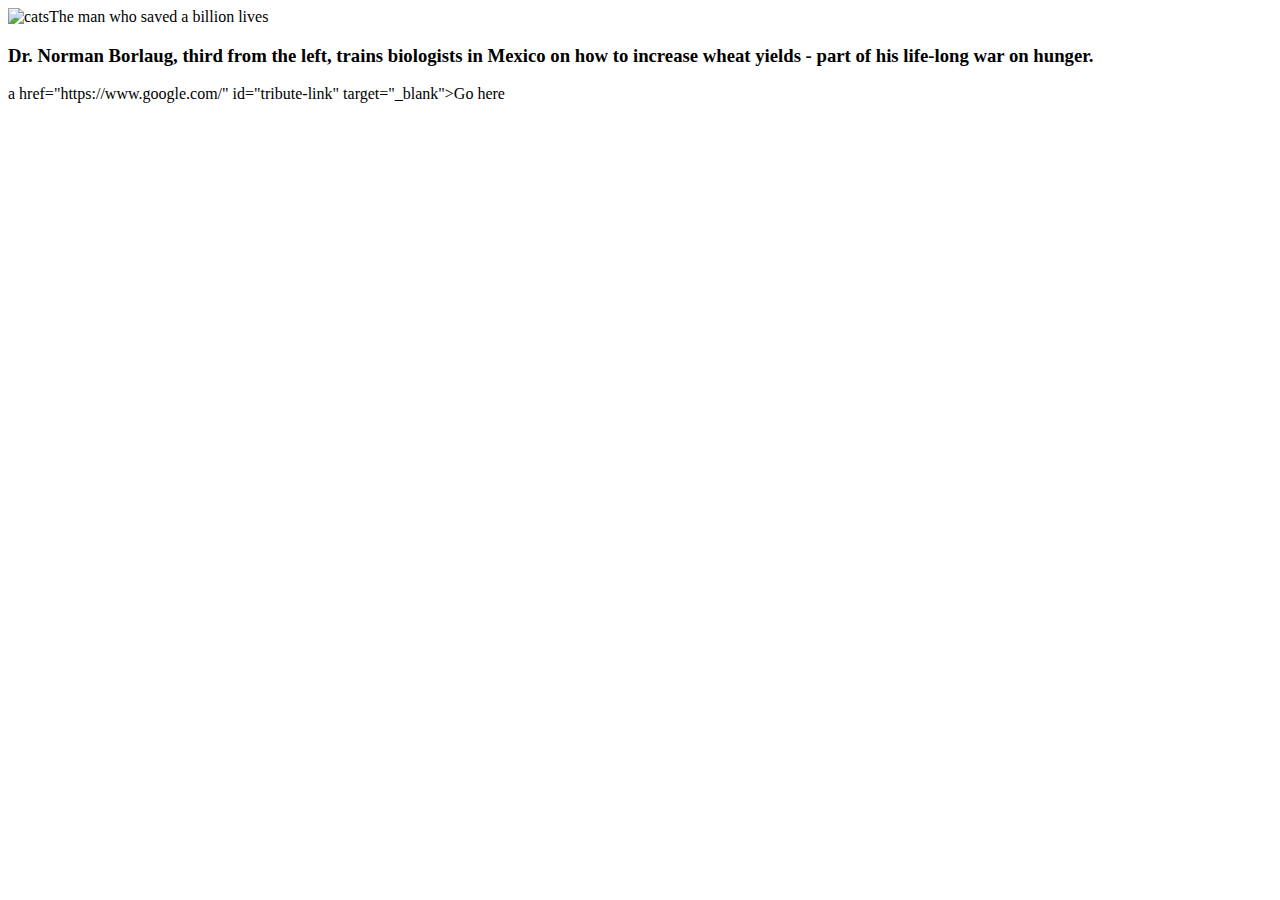
==== index.html @ f090643a "Added text Hello World" ====
<!DOCTYPE html>
<html lang="en">
  <head>
    <meta charset="UTF-8">
    <title>Fork Me! FCC: Test Suite Template</title>
    <link rel="stylesheet" href="css/style.css">
  </head>

  <body>
    <main id="main"> 
      <title id="title">Dr. Norman Borlang</title>
      <div id="img-div">
          <img src="https://i.natgeofe.com/n/548467d8-c5f1-4551-9f58-6817a8d2c45e/NationalGeographic_2572187_square.jpg" alt="cats" id="img-caption" 
          id = "image" max-width = "50em" height ="100px">The man who saved a billion lives
      </div>
      <h3> Dr. Norman Borlaug, third from the left, trains biologists in 
              Mexico on how to increase wheat yields - part of his life-long 
              war on hunger.
      </h3>
          a href="https://www.google.com/" id="tribute-link" target="_blank">Go here</a>
    </main>
        <script src="https://cdn.freecodecamp.org/testable-projects-fcc/v1/bundle.js"></script>
        <script  src="js/index.js"></script>
      </body>
</html>
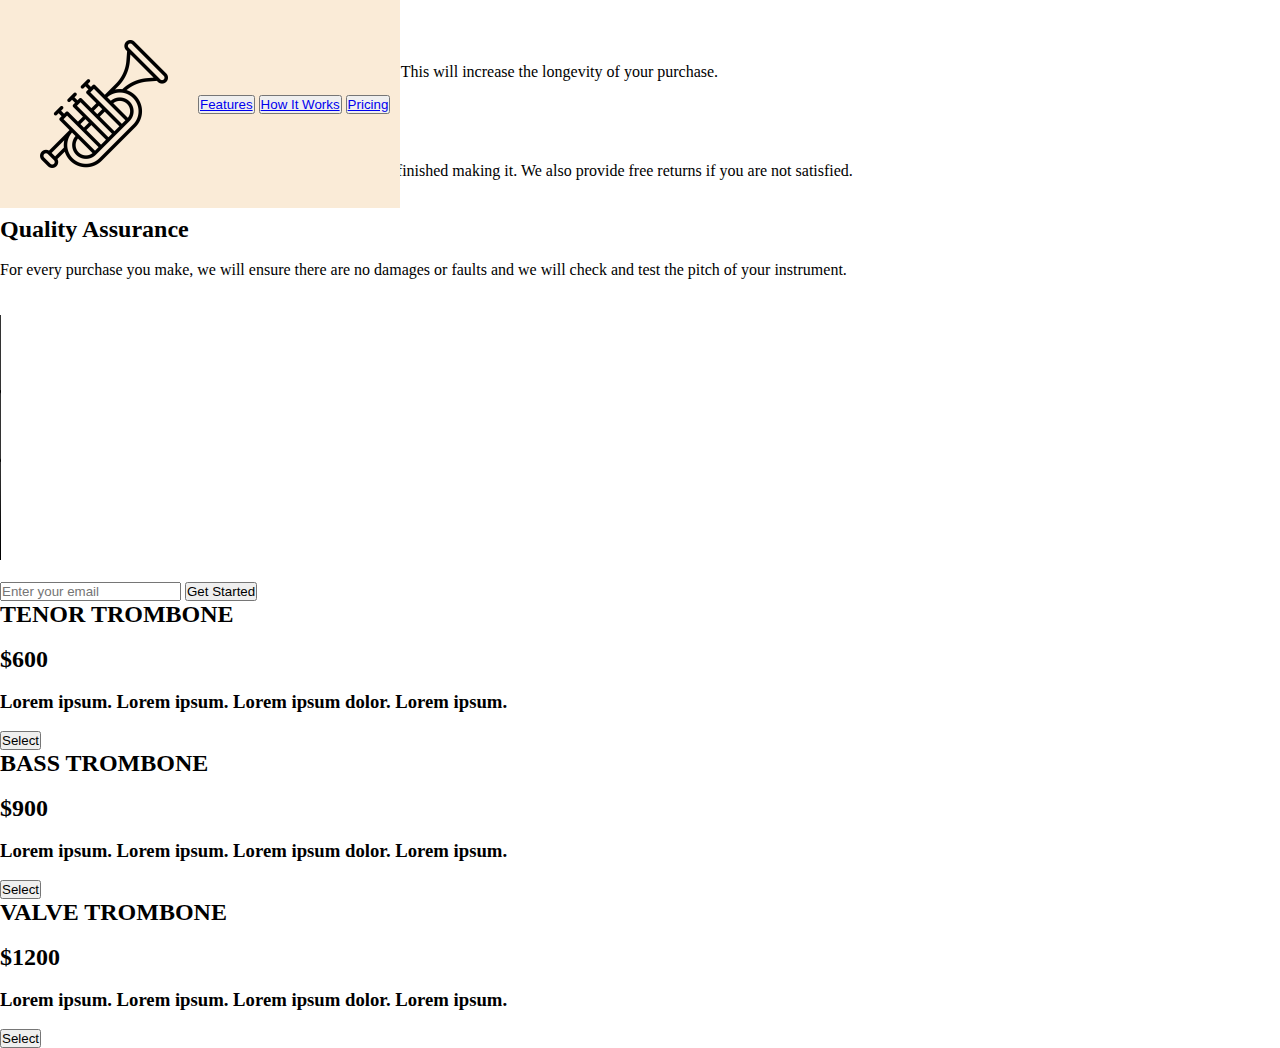
==== commit a13d4383: "rearranged the index file and add some styles" ====
--- a/index.html
+++ b/index.html
@@ -2,24 +2,76 @@
 <html lang="en">
   <head>
     <meta charset="UTF-8">
-    <title>Fork Me! FCC: Test Suite Template</title>
-    <link rel="stylesheet" href="css/style.css">
+    <title>Sandy-Emma</title>
+    <link rel="stylesheet" href="style.css">
   </head>
 
   <body>
-    <main id="main"> 
-      <title id="title">Dr. Norman Borlang</title>
-      <div id="img-div">
-          <img src="https://i.natgeofe.com/n/548467d8-c5f1-4551-9f58-6817a8d2c45e/NationalGeographic_2572187_square.jpg" alt="cats" id="img-caption" 
-          id = "image" max-width = "50em" height ="100px">The man who saved a billion lives
+    <section id="header">
+      <img src="trumpet.png" alt="Trumpet" id="header-img">
+      <nav id="nav-bar">
+        <ul>
+          <button><a href="#Features" class="nav-link"><li>Features</li></a></button>
+          <button><a href="#video" class="nav-link"><li>How It Works</li></a></button>
+          <button><a href="#Pricing" class="nav-link"><li>Pricing</li></a></button>
+        </ul>
+      </nav>
+    </section> 
+   
+    <section id="Features">
+      <img src="" alt="">
+      <h2>Premium Materials</h2><br>
+      <p>Our trombones use the shiniest brass which is sourced locally. This will increase the longevity of your purchase.</p><br>
+      <img src="" alt="">
+      <h2>Fast Shipping</h2><br>
+      <p>We make sure you recieve your trombone as soon as we have finished making it. We also provide free returns if you are not satisfied.</p><br>
+      <img src="" alt="">
+      <h2>Quality Assurance</h2><br>
+      <p>For every purchase you make, we will ensure there are no damages or faults and we will check and test the pitch of your instrument.</p><br>
+    </section><br>
+    <video src="water.mp4" id="video" width="420px" height ="245px" muted controls></video><br><br>
+
+    <form action="https://www.freecodecamp.com/email-submit" id="form">
+        <input type="email" id="email" placeholder="Enter your email" name="email">
+        <input type="submit" value="Get Started" id="submit">
+    </form>
+
+    <section id="Pricing">
+      <div>
+        <h2>TENOR TROMBONE</h2><br>
+        <h2>$600</h2><br>
+        <h3>
+          Lorem ipsum.
+          Lorem ipsum.
+          Lorem ipsum dolor.
+          Lorem ipsum.
+        </h3><br>
+        <button>Select</button>
       </div>
-      <h3> Dr. Norman Borlaug, third from the left, trains biologists in 
-              Mexico on how to increase wheat yields - part of his life-long 
-              war on hunger.
-      </h3>
-          a href="https://www.google.com/" id="tribute-link" target="_blank">Go here</a>
-    </main>
+      <div>
+        <h2>BASS TROMBONE</h2><br>
+        <h2>$900</h2><br>
+        <h3>
+          Lorem ipsum.
+          Lorem ipsum.
+          Lorem ipsum dolor.
+          Lorem ipsum.
+        </h3><br>
+        <button>Select</button>
+      </div>
+      <div>
+        <h2>VALVE TROMBONE</h2><br>
+        <h2>$1200</h2><br>
+        <h3>
+          Lorem ipsum.
+          Lorem ipsum.
+          Lorem ipsum dolor.
+          Lorem ipsum.
+        </h3><br>
+        <button>Select</button>
+      </div>
+    </section>
         <script src="https://cdn.freecodecamp.org/testable-projects-fcc/v1/bundle.js"></script>
         <script  src="js/index.js"></script>
-      </body>
+   </body>
 </html>
--- a/style.css
+++ b/style.css
@@ -0,0 +1,32 @@
+*{
+   margin: 0;
+   padding: 0;
+}
+li{
+   display: inline;
+}
+#header-img{
+   width: 10vw;
+   height: 50%;
+   padding: 30px;
+}
+#header{
+   position: fixed;
+   width: auto;
+   top: 0;
+   min-height: 30px;
+   padding: 10px;
+   /* border-bottom: 1px solid black; */
+   display: flex;
+   justify-content: space-around;
+   align-items: center;
+   align-content: flex-end;
+   background-color: antiquewhite;
+}
+/* #nav-bar{
+   padding-left: 300px;
+   display: flex;
+   flex-wrap: wrap;
+   align-items: end;
+
+} */